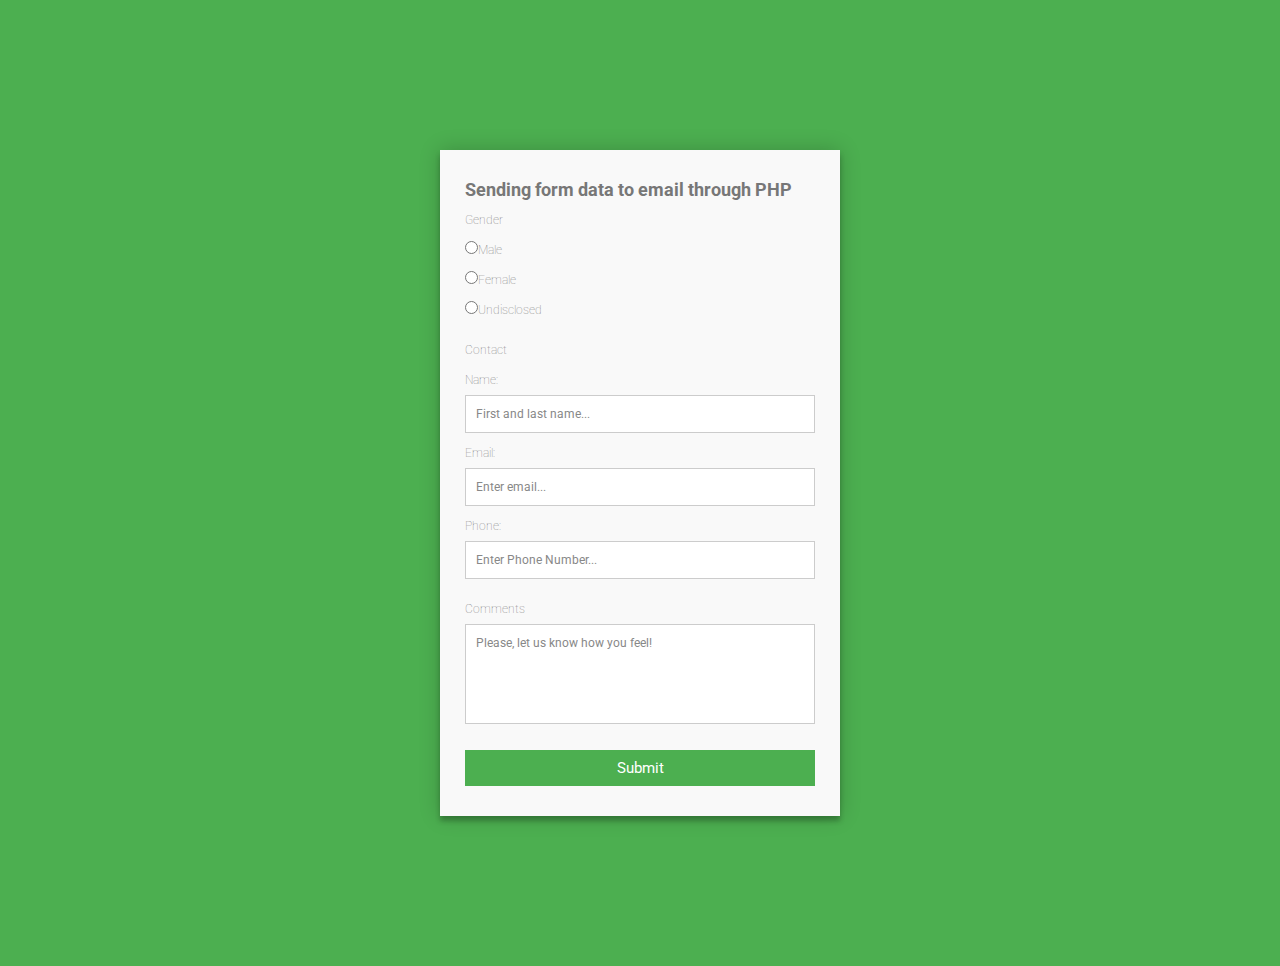
==== Unit01/index.html @ 54272bba "Email not working yet" ====
<!DOCTYPE html>
<html lang="en">
<head>
	<meta charset="utf-8">
	<title>Assignment 1 - Send</title>
	<link rel="stylesheet" href="style.css">

</head>

<body id="home">
	
	<div class="container">

    
<form id="contact" action="receive.php" method="POST" enctype="multipart/form-data" >
	
	<h2>Sending form data to email through PHP</h2>
    <fieldset>
    <legend>Gender</legend>
    <input type="radio" name="gender" value="male">Male<br>
    <input type="radio" name="gender" value="female">Female<br>
    <input type="radio" name="gender" value="none">Undisclosed<br>
    </fieldset>

    <fieldset>
        <legend>Contact</legend>
		Name: <input type = "text" name = "name" placeholder="First and last name..."><br>
        Email: <input type="email" name="emailaddress" placeholder="Enter email..."><br>
        Phone: <input type="tel" name="phone" placeholder = "Enter Phone Number..."><br>
    </fieldset>

    <fieldset>
        <legend>Comments</legend>
        <p></p>
        <textarea name="input" placeholder= "Please, let us know how you feel!" cols="50" rows="8"></textarea>

    </fieldset>
	


    <button name = "submit" type="submit" id="contact-submit" data-submit="...Sending...">Submit</button>
</form>
</div>

</body>
</html>
---- Unit01/style.css ----
/* CSS Document */

@import url(https://fonts.googleapis.com/css?family=Roboto:400,300,600,400italic);
* {
  margin: 0;
  padding: 0;
  box-sizing: border-box;
  -webkit-box-sizing: border-box;
  -moz-box-sizing: border-box;
  -webkit-font-smoothing: antialiased;
  -moz-font-smoothing: antialiased;
  -o-font-smoothing: antialiased;
  font-smoothing: antialiased;
  text-rendering: optimizeLegibility;
}

body {
  font-family: "Roboto", Helvetica, Arial, sans-serif;
  font-weight: 100;
  font-size: 12px;
  line-height: 30px;
  color: #777;
  background: #4CAF50;
}

.container {
  max-width: 400px;
  width: 100%;
  margin: 0 auto;
  position: relative;
}

#contact input[type="text"],
#contact input[type="email"],
#contact input[type="tel"],
#contact input[type="url"],
#contact textarea,
#contact button[type="submit"] {
  font: 400 12px/16px "Roboto", Helvetica, Arial, sans-serif;
}

#contact {
  background: #F9F9F9;
  padding: 25px;
  margin: 150px 0;
  box-shadow: 0 0 20px 0 rgba(0, 0, 0, 0.2), 0 5px 5px 0 rgba(0, 0, 0, 0.24);
}

#contact h3 {
  display: block;
  font-size: 30px;
  font-weight: 300;
  margin-bottom: 10px;
}

#contact h4 {
  margin: 5px 0 15px;
  display: block;
  font-size: 13px;
  font-weight: 400;
}

fieldset {
  border: medium none !important;
  margin: 0 0 10px;
  min-width: 100%;
  padding: 0;
  width: 100%;
}

#contact input[type="text"],
#contact input[type="email"],
#contact input[type="tel"],
#contact input[type="url"],
#contact textarea {
  width: 100%;
  border: 1px solid #ccc;
  background: #FFF;
  margin: 0 0 5px;
  padding: 10px;
}

#contact input[type="text"]:hover,
#contact input[type="email"]:hover,
#contact input[type="tel"]:hover,
#contact input[type="url"]:hover,
#contact textarea:hover {
  -webkit-transition: border-color 0.3s ease-in-out;
  -moz-transition: border-color 0.3s ease-in-out;
  transition: border-color 0.3s ease-in-out;
  border: 1px solid #aaa;
}

#contact textarea {
  height: 100px;
  max-width: 100%;
  resize: none;
}

#contact button[type="submit"] {
  cursor: pointer;
  width: 100%;
  border: none;
  background: #4CAF50;
  color: #FFF;
  margin: 0 0 5px;
  padding: 10px;
  font-size: 15px;
}

#contact button[type="submit"]:hover {
  background: #43A047;
  -webkit-transition: background 0.3s ease-in-out;
  -moz-transition: background 0.3s ease-in-out;
  transition: background-color 0.3s ease-in-out;
}

#contact button[type="submit"]:active {
  box-shadow: inset 0 1px 3px rgba(0, 0, 0, 0.5);
}

.copyright {
  text-align: center;
}

#contact input:focus,
#contact textarea:focus {
  outline: 0;
  border: 1px solid #aaa;
}

::-webkit-input-placeholder {
  color: #888;
}

:-moz-placeholder {
  color: #888;
}

::-moz-placeholder {
  color: #888;
}

:-ms-input-placeholder {
  color: #888;
}
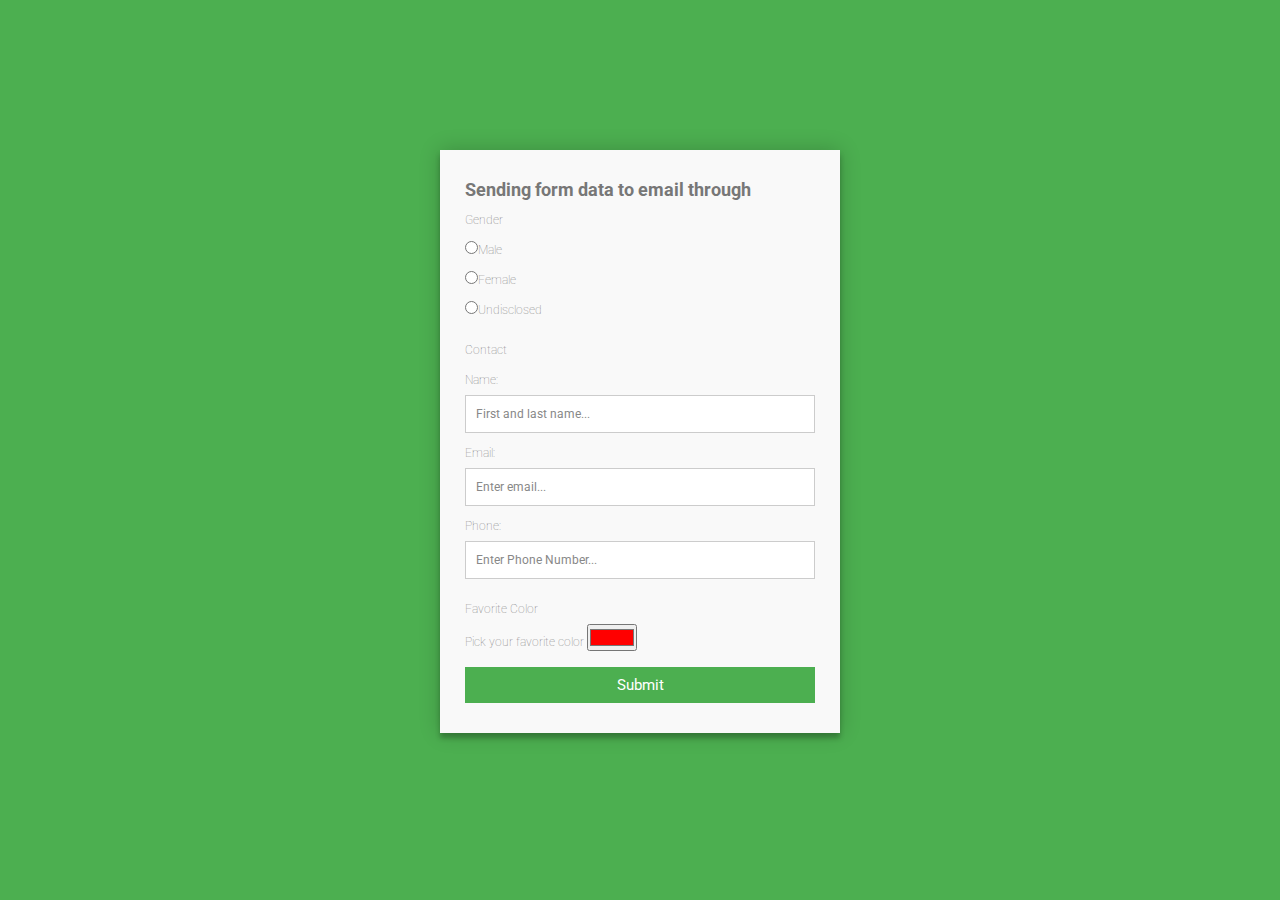
==== commit a59c489f: "final" ====
--- a/Unit01/index.html
+++ b/Unit01/index.html
@@ -14,7 +14,7 @@
     
 <form id="contact" action="receive.php" method="POST" enctype="multipart/form-data" >
 	
-	<h2>Sending form data to email through PHP</h2>
+	<h2>Sending form data to email through</h2>
     <fieldset>
     <legend>Gender</legend>
     <input type="radio" name="gender" value="male">Male<br>
@@ -30,9 +30,8 @@
     </fieldset>
 
     <fieldset>
-        <legend>Comments</legend>
-        <p></p>
-        <textarea name="input" placeholder= "Please, let us know how you feel!" cols="50" rows="8"></textarea>
+        <legend>Favorite Color</legend>
+        Pick your favorite color <input type="color" name="favcolor" value="#ff0000">
 
     </fieldset>
 	
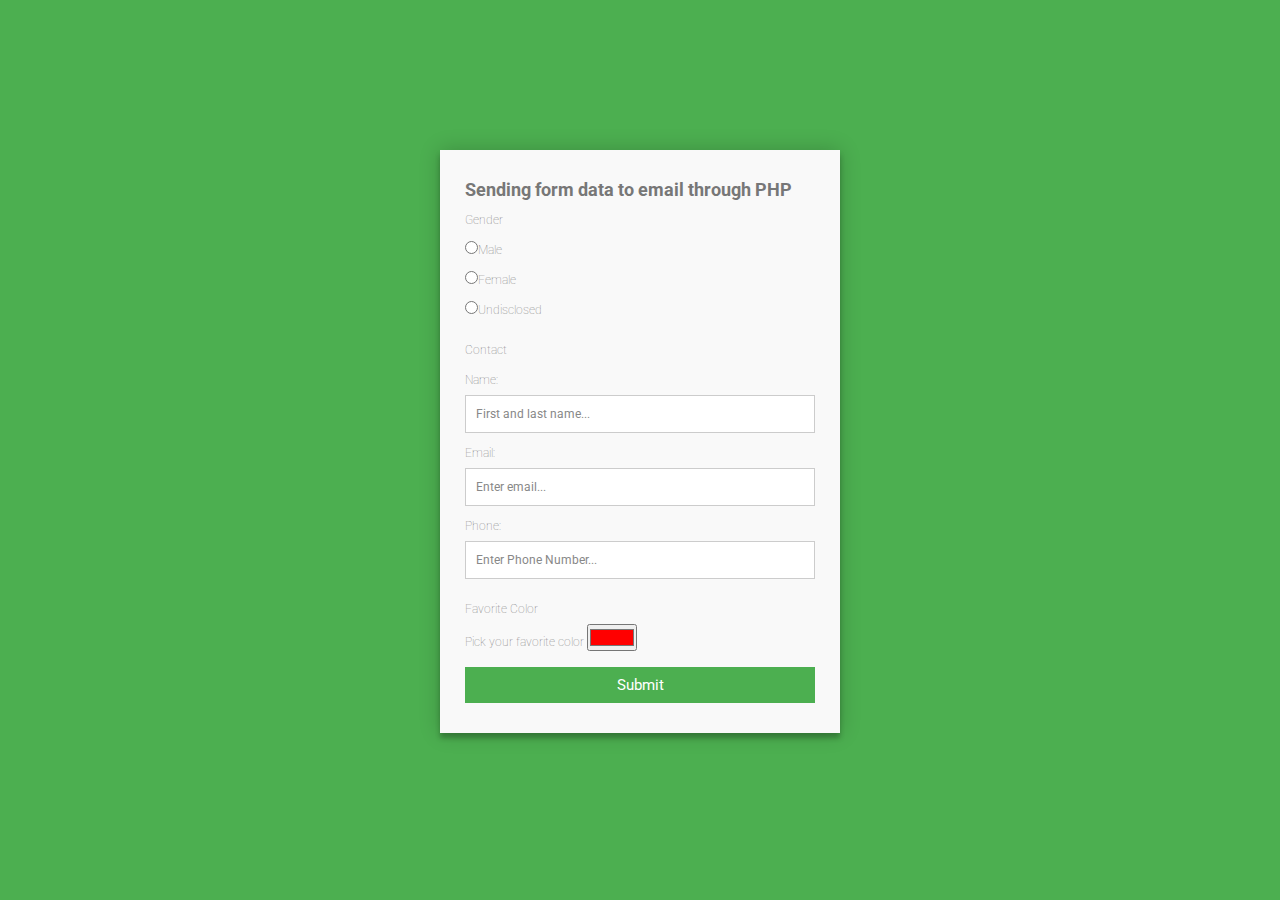
==== commit 4e3c4ff0: "edited" ====
--- a/Unit01/index.html
+++ b/Unit01/index.html
@@ -14,7 +14,7 @@
     
 <form id="contact" action="receive.php" method="POST" enctype="multipart/form-data" >
 	
-	<h2>Sending form data to email through</h2>
+	<h2>Sending form data to email through PHP</h2>
     <fieldset>
     <legend>Gender</legend>
     <input type="radio" name="gender" value="male">Male<br>
